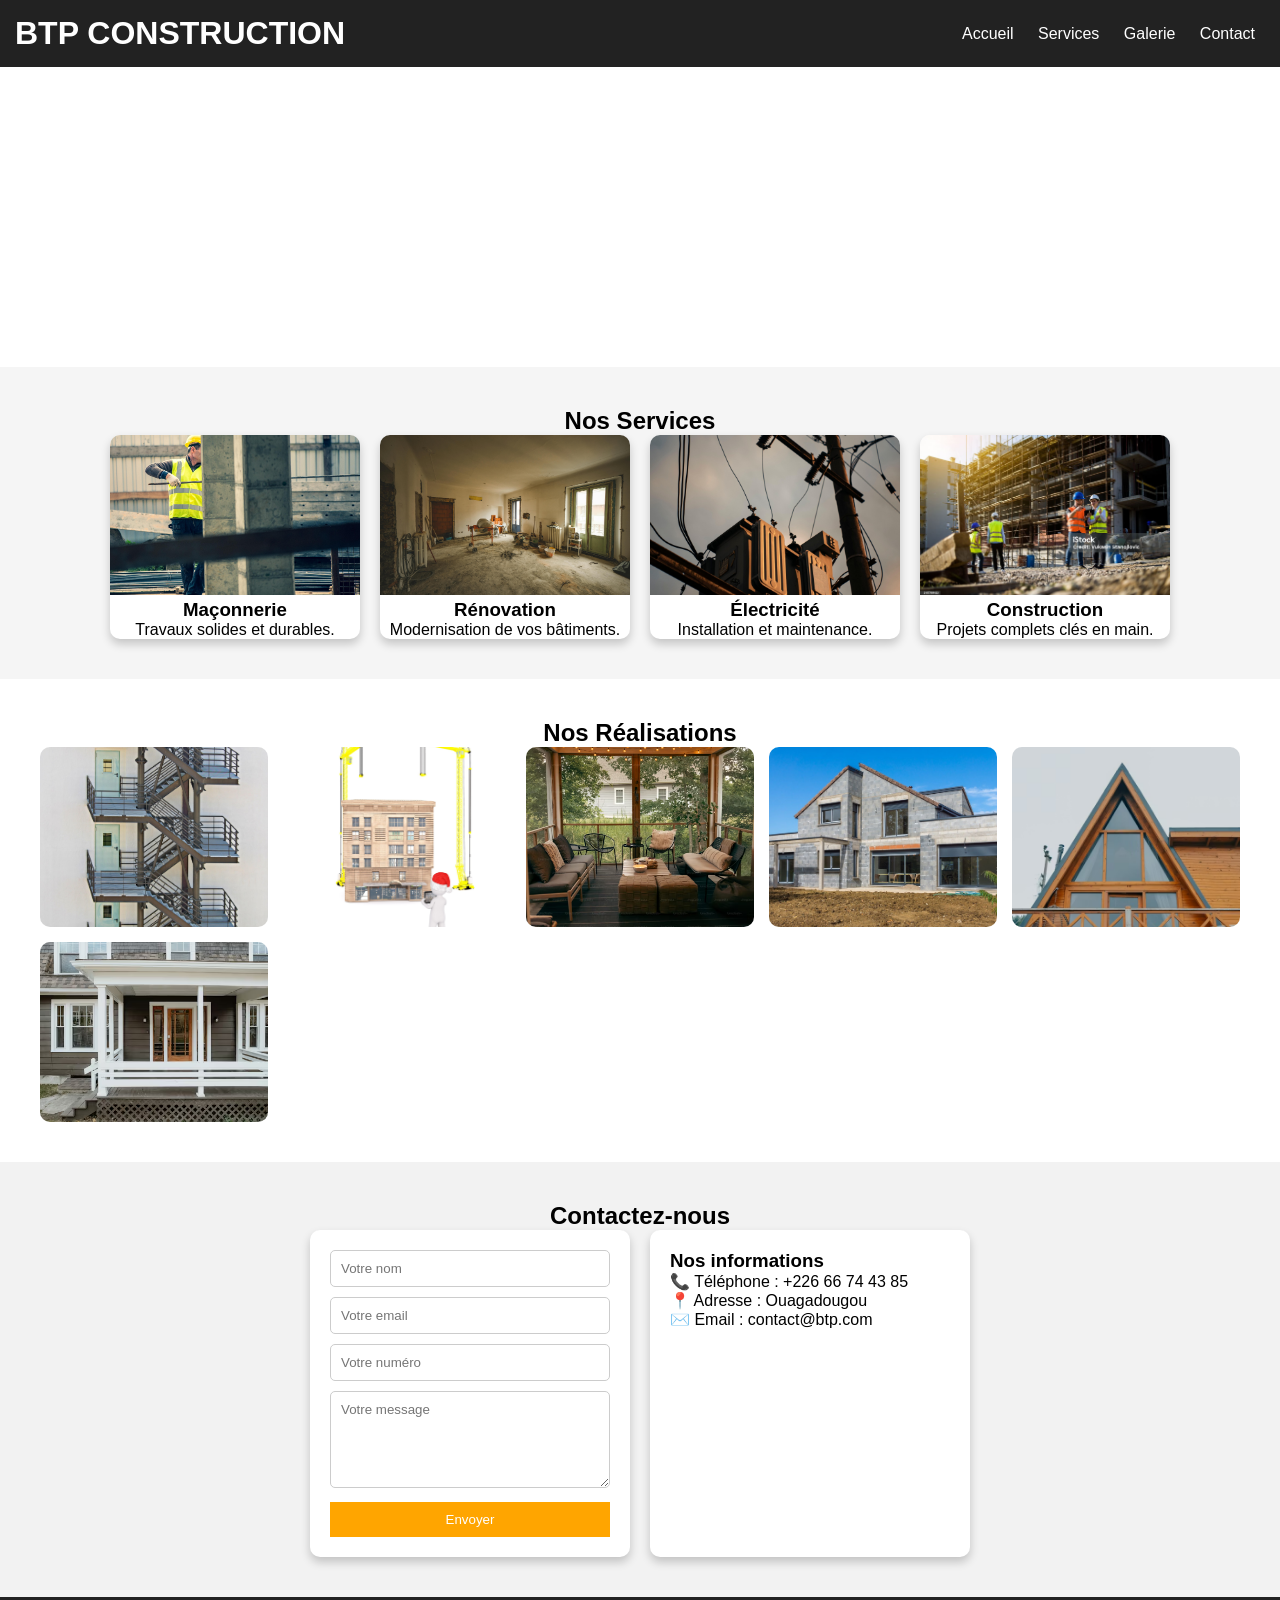
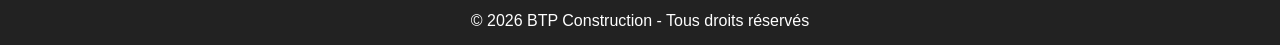
==== index.html @ c0e9507e "Add files via upload" ====
<!DOCTYPE html>
<html lang="fr">
<head>
  <meta charset="UTF-8">
  <meta name="viewport" content="width=device-width, initial-scale=1.0">
  <title>Entreprise BTP</title>
  <link rel="stylesheet" href="style.css">
</head>

<body>

<!-- ================= HEADER ================= -->
<header>
  <h1>BTP CONSTRUCTION</h1>

  <nav>
    <a href="#accueil">Accueil</a>
    <a href="#services">Services</a>
    <a href="#galerie">Galerie</a>
    <a href="#contact">Contact</a>
  </nav>
</header>

<!-- ================= ACCUEIL ================= -->
<section class="hero" id="accueil">
  <h2>Nous construisons vos projets avec qualité</h2>
</section>

<!-- ================= SERVICES ================= -->
<section class="services" id="services">
  <h2>Nos Services</h2>

  <div class="container">

    <div class="card">
      <img src="phooto-construction-4754307_1920.jpg" alt="construction">
      <h3>Maçonnerie</h3>
      <p>Travaux solides et durables.</p>
    </div>

    <div class="card">
      <img src="pexels-francesco-ungaro-15798784.jpg" alt="renovation">
      <h3>Rénovation</h3>
      <p>Modernisation de vos bâtiments.</p>
    </div>

    <div class="card">
      <img src="imperioame-cable-6984649_1920.jpg" alt="electricite">
      <h3>Électricité</h3>
      <p>Installation et maintenance.</p>
    </div>

    <div class="card">
      <img src="istockphoto-2117759132-1024x1024.jpg" alt="construction">
      <h3>Construction</h3>
      <p>Projets complets clés en main.</p>
    </div>

  </div>
</section>

<!-- ================= GALERIE ================= -->
<section class="gallery" id="galerie">
  <h2>Nos Réalisations</h2>

  <div class="gallery-container">

    <img src="manfredrichter-fire-escape-2882654_1920.jpg" alt="realisation">
    <img src="peggy_marco-white-male-1734400_1920.jpg" alt="realisation">
    <img src="premium_photo-1689609949921-6b2529511e38.avif" alt="realisation">
    <img src="41c7e225d4ed39df07d48ff9902ac5292c324e87.jpeg" alt="realisation">
    <img src="premium_photo-1683891068478-9dc548ce7d20.avif" alt="realisation">
    <img src="premium_photo-1734543931986-610ffd854a32.avif" alt="realisation">

  </div>
</section>

<!-- ================= CONTACT ================= -->
<section class="contact" id="contact">
  <h2>Contactez-nous</h2>

  <div class="contact-container">

    <form>
      <input type="text" placeholder="Votre nom" required>

      <input type="email" placeholder="Votre email" required>

      <input type="tel" placeholder="Votre numéro">

      <textarea placeholder="Votre message" rows="5"></textarea>

      <button type="submit">Envoyer</button>
    </form>

    <div class="info">
      <h3>Nos informations</h3>
      <p>📞 Téléphone : +226 66 74 43 85</p>
      <p>📍 Adresse : Ouagadougou</p>
      <p>✉️ Email : contact@btp.com</p>
    </div>

  </div>
</section>

<!-- ================= FOOTER ================= -->
<footer>
  <p>© 2026 BTP Construction - Tous droits réservés</p>
</footer>

</body>
</html>
---- style.css ----
* {
  margin: 0;
  padding: 0;
  box-sizing: border-box;
  font-family: Arial, sans-serif;
}

/* ================= HEADER ================= */
header {
  background: #222;
  color: white;
  padding: 15px;
  display: flex;
  justify-content: space-between;
  align-items: center;
  flex-wrap: wrap;
}

header nav a {
  color: white;
  margin: 10px;
  text-decoration: none;
}

/* ================= HERO ================= */
.hero {
  background: url("https://picsum.photos/1200/500?construction") center/cover;
  height: 300px;
  display: flex;
  justify-content: center;
  align-items: center;
  color: white;
  text-align: center;
}

/* ================= SERVICES ================= */
.services {
  padding: 40px;
  text-align: center;
  background: #f5f5f5;
}

.container {
  display: flex;
  gap: 20px;
  justify-content: center;
  flex-wrap: wrap;
}

.card {
  background: white;
  width: 250px;
  border-radius: 10px;
  overflow: hidden;
  box-shadow: 0 5px 10px rgba(0,0,0,0.2);
  transition: 0.3s;
}

.card:hover {
  transform: scale(1.05);
}

.card img {
  width: 100%;
  height: 160px;
  object-fit: cover;
}

/* ================= GALERIE ================= */
.gallery {
  padding: 40px;
  text-align: center;
}

.gallery-container {
  display: grid;
  grid-template-columns: repeat(auto-fit, minmax(220px, 1fr));
  gap: 15px;
}

.gallery-container img {
  width: 100%;
  height: 180px;
  object-fit: cover;
  border-radius: 10px;
  transition: 0.3s;
}

.gallery-container img:hover {
  transform: scale(1.05);
}

/* ================= CONTACT ================= */
.contact {
  padding: 40px;
  background: #f2f2f2;
  text-align: center;
}

.contact-container {
  display: flex;
  gap: 20px;
  justify-content: center;
  flex-wrap: wrap;
}

/* FORMULAIRE */
.contact form {
  background: white;
  padding: 20px;
  width: 320px;
  border-radius: 10px;
  box-shadow: 0 5px 10px rgba(0,0,0,0.2);
}

.contact input,
.contact textarea {
  width: 100%;
  margin-bottom: 10px;
  padding: 10px;
  border: 1px solid #ccc;
  border-radius: 5px;
}

.contact button {
  width: 100%;
  padding: 10px;
  background: orange;
  border: none;
  color: white;
  cursor: pointer;
  transition: 0.3s;
}

.contact button:hover {
  background: darkorange;
}

/* INFO */
.info {
  background: white;
  padding: 20px;
  width: 320px;
  border-radius: 10px;
  box-shadow: 0 5px 10px rgba(0,0,0,0.2);
  text-align: left;
}

/* ================= FOOTER ================= */
footer {
  background: #222;
  color: white;
  text-align: center;
  padding: 15px;
}

/* ================= RESPONSIVE ================= */
@media (max-width: 768px) {

  header {
    flex-direction: column;
    text-align: center;
  }

  .container {
    flex-direction: column;
    align-items: center;
  }

  .contact-container {
    flex-direction: column;
    align-items: center;
  }

  .card {
    width: 90%;
  }

  .info,
  .contact form {
    width: 90%;
  }
}
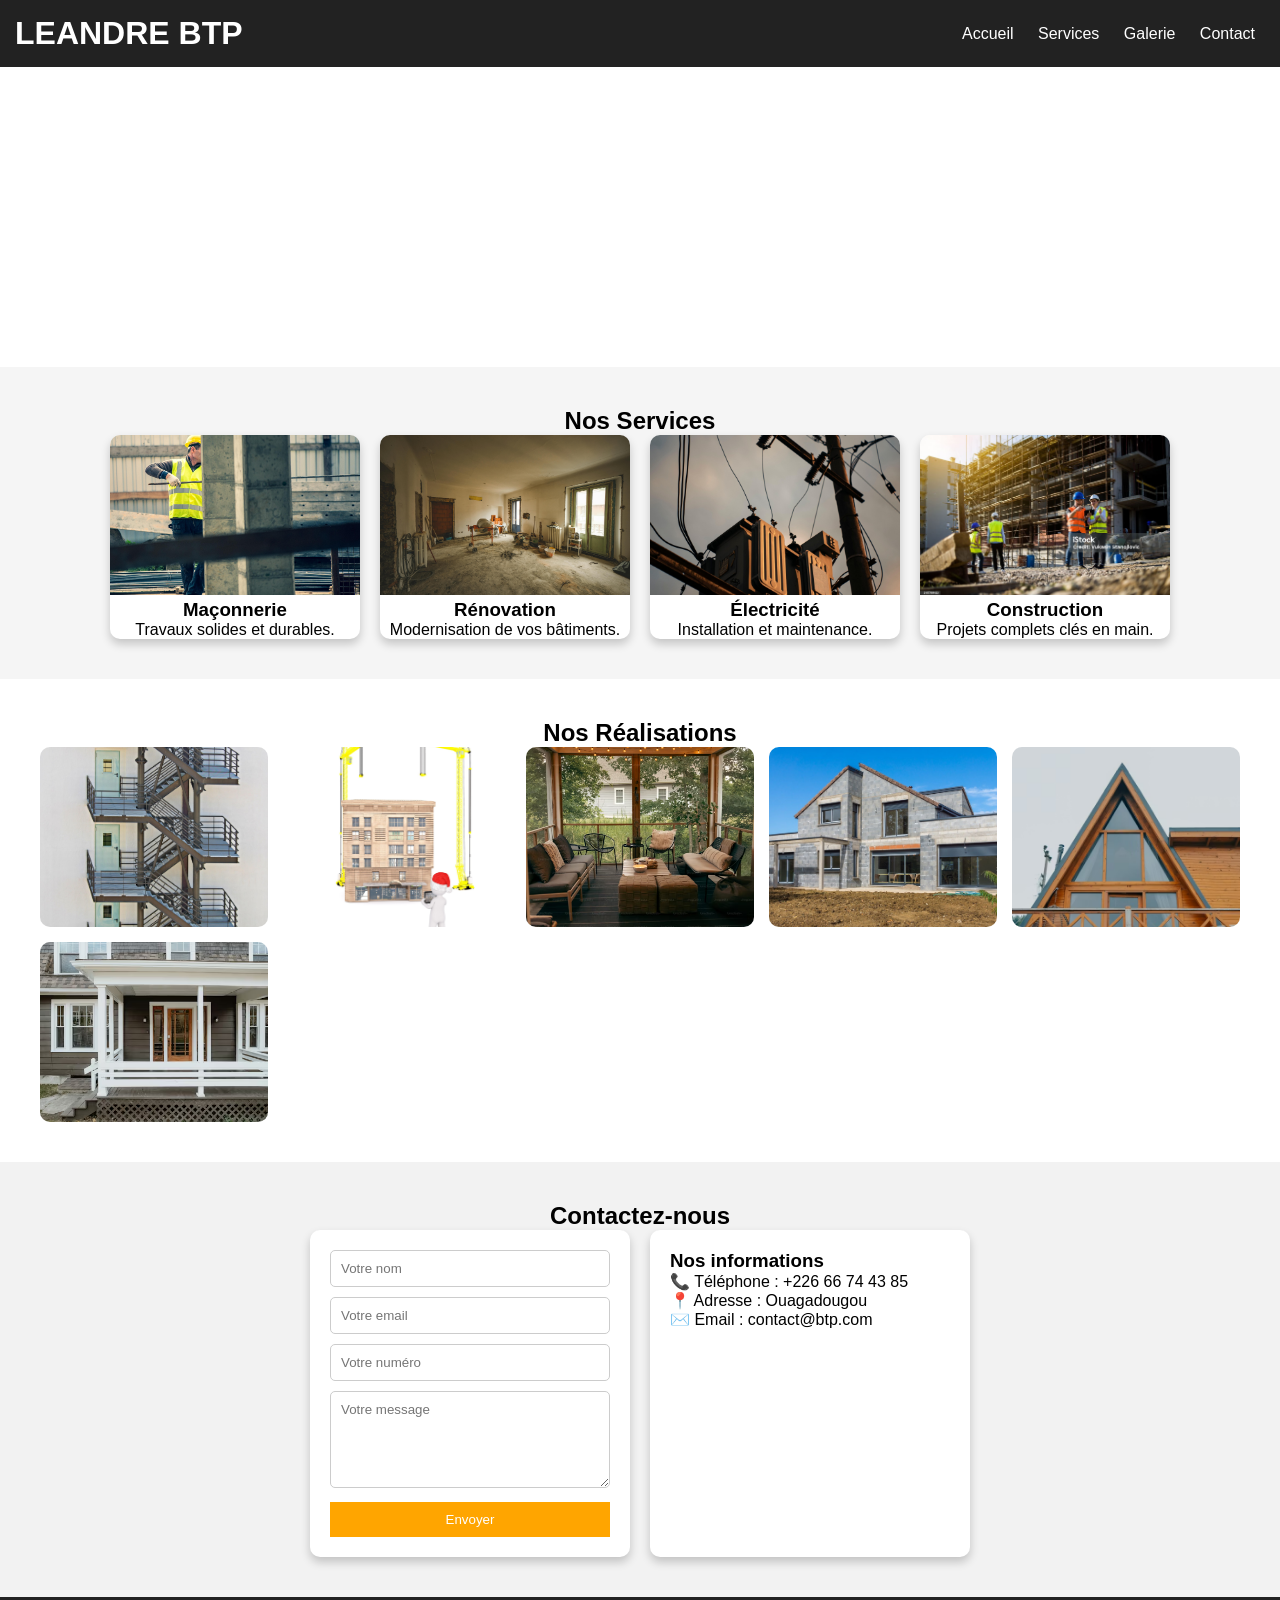
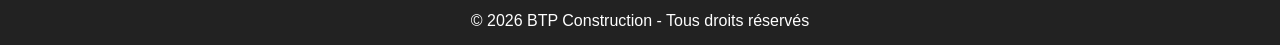
==== commit d54dc594: "Add files via upload" ====
--- a/index.html
+++ b/index.html
@@ -11,7 +11,7 @@
 
 <!-- ================= HEADER ================= -->
 <header>
-  <h1>BTP CONSTRUCTION</h1>
+  <h1> LEANDRE BTP</h1>
 
   <nav>
     <a href="#accueil">Accueil</a>
